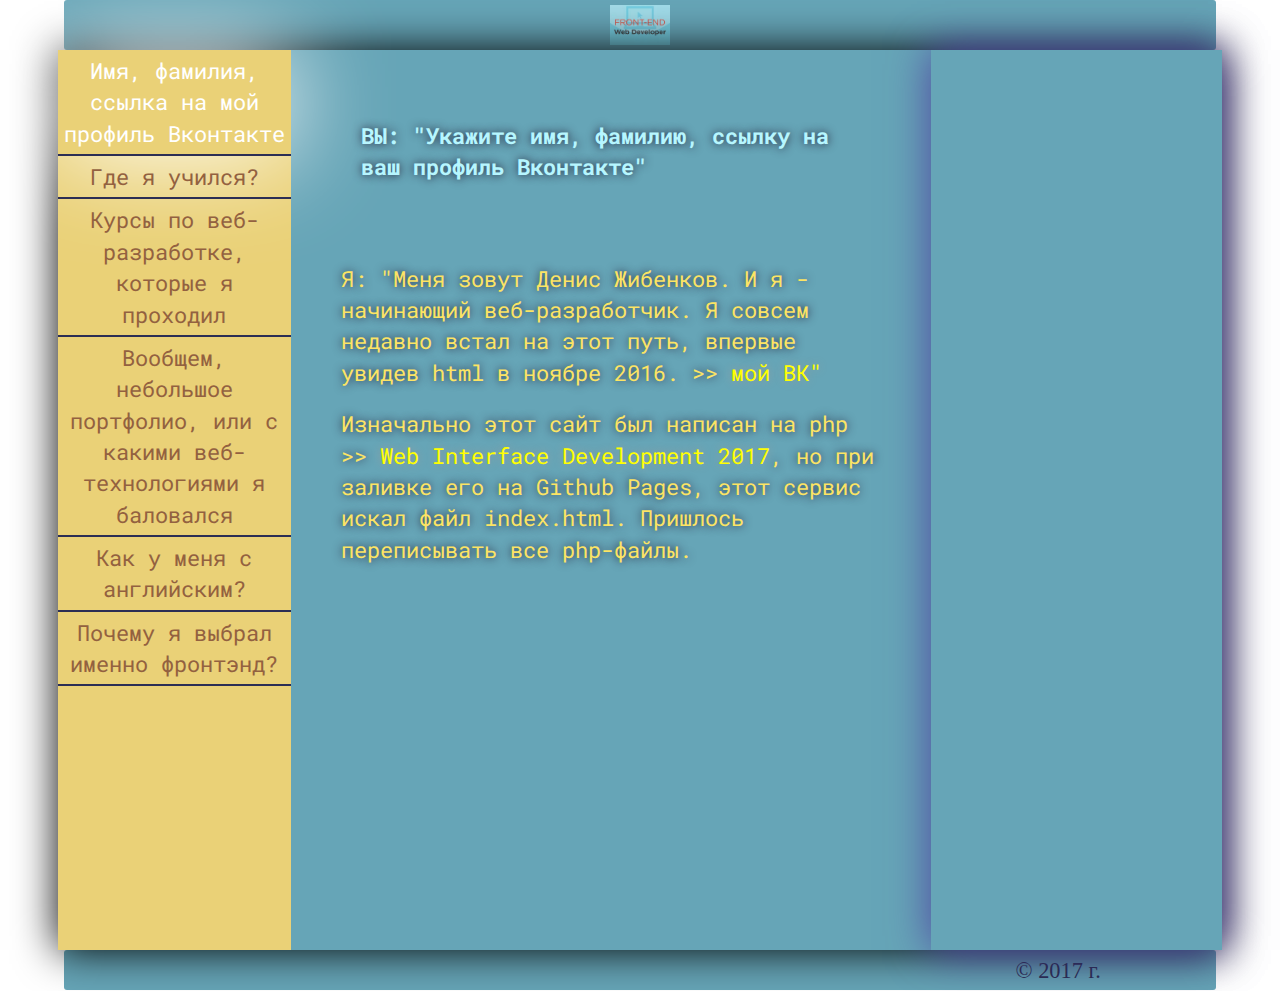
==== index.html @ d1e41c2c "Web Interface Development 2017" ====
<!DOCTYPE html>
<html lang="en">
<head>
    <meta charset="UTF-8">
    <meta name="viewport" content="width=device-width, initial-scale=1.0">
    <meta http-equiv="X-UA-Compatible" content="ie=edge">
    <title>Разработка веб-интерфейсов 2017</title>
    <link href="https://fonts.googleapis.com/css?family=Roboto+Mono" rel="stylesheet">
    <link rel="stylesheet" href="./bundle.css">
</head>
<body>
    <div class="wrap">
        <header>
            <div class="logo">
                <img src="./img/src/images/logo.jpg" alt="logo">    
            </div>    
        </header>

        <div class="main">
            <div class="main_nav"></div>
            <nav>
                <ul>
                    <li class="active"><a href="index.html">Имя, фамилия, ссылка на мой профиль Вконтакте</a></li>
                    <li><a href="education.html">Где я учился?</a></li>
                    <li><a href="courses.html">Курсы по веб-разработке, которые я проходил</a></li>
                    <li><a href="portfolio.html">Вообщем, небольшое портфолио, или с какими веб-технологиями я баловался</a></li>
                    <li><a href="myEnglish.html">Как у меня с английским?</a></li>
                    <li><a href="myDreams.html">Почему я выбрал именно фронтэнд?</a></li>
                </ul>
            </nav>
            <div class="main_content">
                <h1>ВЫ:  "Укажите имя, фамилию, ссылку на ваш профиль Вконтакте"</h1>
                <p>Я:  "Меня зовут Денис Жибенков. И я - начинающий веб-разработчик. Я совсем недавно встал на этот путь,
                    впервые увидев html в ноябре 2016. >> <a href="https://vk.com/id231661655" target="_blank">мой ВК"</a>
                </p>
                <p>
                    Изначально этот сайт был написан на php >> <a href="https://github.com/IIIemode/WebInterfaceDevelopment2017">Web Interface Development 2017</a>, 
                    но при заливке его на Github Pages, этот сервис искал файл
                    index.html. Пришлось переписывать все php-файлы. 
                </p>
            </div>
            <div class="main_image"></div>
        </div>

        <footer>
            <p class="copy">© 2017 г.</p>      
        </footer>
    </div>
    <script src="./bundle.js"></script>
</body>
</html>
---- bundle.css ----
html,
body,
div,
span,
object,
iframe,
h1,
h2,
h3,
h4,
h5,
h6,
p,
blockquote,
pre,
abbr,
address,
cite,
code,
del,
dfn,
em,
img,
ins,
kbd,
q,
samp,
small,
strong,
sub,
sup,
var,
b,
i,
dl,
dt,
dd,
ol,
ul,
li,
fieldset,
form,
label,
legend,
table,
caption,
tbody,
tfoot,
thead,
tr,
th,
td,
article,
aside,
canvas,
details,
figcaption,
figure,
footer,
header,
hgroup,
menu,
nav,
section,
summary,
time,
mark,
audio,
video {
  margin: 0;
  padding: 0;
  border: 0;
  outline: 0;
  font-size: 100%;
  vertical-align: baseline;
  background: transparent;
}
body {
  line-height: 1;
}
article,
aside,
details,
figcaption,
figure,
footer,
header,
hgroup,
menu,
nav,
section {
  display: block;
}
nav ul,
ul {
  list-style: none;
}
blockquote,
q {
  quotes: none;
}
blockquote:before,
blockquote:after,
q:before,
q:after {
  content: '';
  content: none;
}
a {
  margin: 0;
  padding: 0;
  font-size: 100%;
  vertical-align: baseline;
  background: transparent;
}
/* change colours to suit your needs */
ins {
  background-color: #ff9;
  color: #000;
  text-decoration: none;
}
/* change colours to suit your needs */
mark {
  background-color: #ff9;
  color: #000;
  font-style: italic;
  font-weight: bold;
}
del {
  text-decoration: line-through;
}
abbr[title],
dfn[title] {
  border-bottom: 1px dotted;
  cursor: help;
}
table {
  border-collapse: collapse;
  border-spacing: 0;
}
/* change border colour to suit your needs */
hr {
  display: block;
  height: 1px;
  border: 0;
  border-top: 1px solid #cccccc;
  margin: 1em 0;
  padding: 0;
}
input,
select {
  vertical-align: middle;
}
html {
  height: 100%;
}
body {
  box-sizing: border-box;
  height: 100%;
  font-size: 1.4em;
  line-height: 1.4em;
}
p,
a,
h1 {
  font-family: 'Roboto Mono', monospace;
}
.wrap {
  margin: 0 auto;
  height: 100%;
}
header {
  border-radius: 3px;
  margin: 0 auto;
  width: 90%;
  min-width: 360px;
  min-height: 50px;
  background-color: #66A5B7;
}
header .logo {
  cursor: pointer;
  width: 60px;
  height: 40px;
  margin: 0 auto;
  padding-top: 5px;
}
header .logo > img {
  height: 100%;
}
.main {
  min-width: 360px;
  box-shadow: 0 0 40px #000;
  margin: 0 auto;
  width: 91%;
  min-height: 100%;
  position: relative;
  background-color: #66A5B7;
  display: flex;
  justify-content: flex-start;
}
.main_nav {
  cursor: pointer;
  border-radius: 50%;
  width: 40px;
  height: 40px;
  position: absolute;
  z-index: 1;
  background: url(http://localhost:8080/WebInterfaceDevelopment2017/public/img/src/images/arrow.png) 100% 100% no-repeat;
  background-size: cover;
}
.main nav {
  min-width: 170px;
  width: 20%;
  background-color: #EAD177;
  z-index: 1;
}
.main nav .active {
  box-shadow: 0 0 100px #fff;
}
.main nav .active a {
  color: #fff;
}
.main nav > ul > li > a {
  padding: 5px 0;
  display: inline-block;
  width: 100%;
  text-align: center;
  color: #936140;
  text-decoration: none;
  border-bottom: 2px solid #2C2E54;
}
.main nav > ul > li > a:hover {
  box-shadow: 0 0 100px #fff;
  color: #fff;
}
.main_content {
  width: 55%;
  min-width: 320px;
  background-color: #66A5B7;
}
.main_content h1 {
  padding: 70px;
  color: #B6F6FF;
  text-shadow: #211D34 0 0 10px;
}
.main_content p {
  color: #FCE464;
  padding: 10px 50px;
  text-shadow: #211D34 0 0 10px;
}
.main_content p a {
  color: yellow;
  text-shadow: #999 0 0 10px;
  text-decoration: none;
}
.main_content p a:hover {
  text-decoration: underline;
}
.main_content ul {
  padding: 10px 50px;
}
.main_content a {
  color: yellow;
  text-shadow: #fff 0 0 10px;
  text-decoration: none;
}
.main_content a:hover {
  text-decoration: underline;
}
.main_image {
  width: 25%;
  min-width: 150px;
  min-height: 100%;
  background-color: #B1661F;
  box-shadow: 0 0 40px #5045A1;
  background: url(http://localhost:8080/WebInterfaceDevelopment2017/public/img/src/images/code.png) 100% 100% no-repeat;
  background-size: cover;
}
footer {
  min-width: 360px;
  border-radius: 3px;
  margin: 0 auto;
  width: 90%;
  min-height: 40px;
  background-color: #66A5B7;
}
footer .copy {
  text-align: center;
  font-family: robotolight;
  padding: 5px;
  color: #2C2E54;
  float: right;
  padding-right: 10%;
}
@media screen and (max-width: 700px) {
  .main nav {
    display: none;
  }
  .main_content {
    width: 100%;
    left: 0;
  }
  .main_image {
    display: none;
  }
}
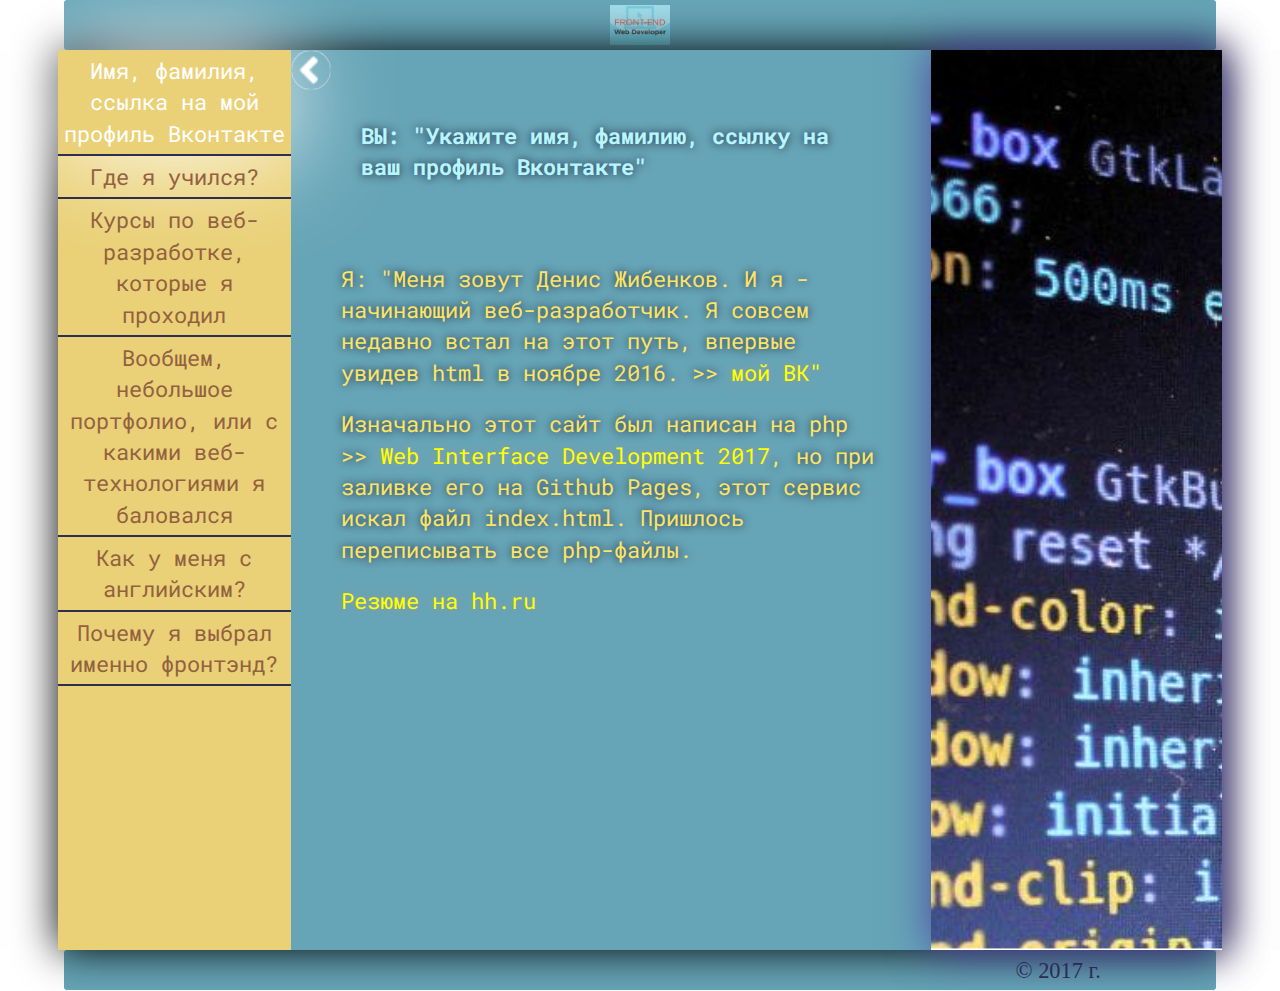
==== commit 49277bba: "Add layout of online store card to my portfolio" ====
--- a/index.html
+++ b/index.html
@@ -38,6 +38,9 @@
                     но при заливке его на Github Pages, этот сервис искал файл
                     index.html. Пришлось переписывать все php-файлы. 
                 </p>
+                <p>
+                    <a href="https://rostov.hh.ru/applicant/resumes/view?resume=63336604ff03da8a7d0039ed1f67376a624f55">Резюме на hh.ru</a>
+                </p>
             </div>
             <div class="main_image"></div>
         </div>
--- a/bundle.css
+++ b/bundle.css
@@ -205,7 +205,7 @@
   height: 40px;
   position: absolute;
   z-index: 1;
-  background: url(http://localhost:8080/WebInterfaceDevelopment2017/public/img/src/images/arrow.png) 100% 100% no-repeat;
+  background: url(https://iiiemode.github.io/img/src/images/arrow.png) 100% 100% no-repeat;
   background-size: cover;
 }
 .main nav {
@@ -261,7 +261,6 @@
 }
 .main_content a {
   color: yellow;
-  text-shadow: #fff 0 0 10px;
   text-decoration: none;
 }
 .main_content a:hover {
@@ -273,7 +272,7 @@
   min-height: 100%;
   background-color: #B1661F;
   box-shadow: 0 0 40px #5045A1;
-  background: url(http://localhost:8080/WebInterfaceDevelopment2017/public/img/src/images/code.png) 100% 100% no-repeat;
+  background: url(https://iiiemode.github.io/img/src/images/code.png) 100% 100% no-repeat;
   background-size: cover;
 }
 footer {
